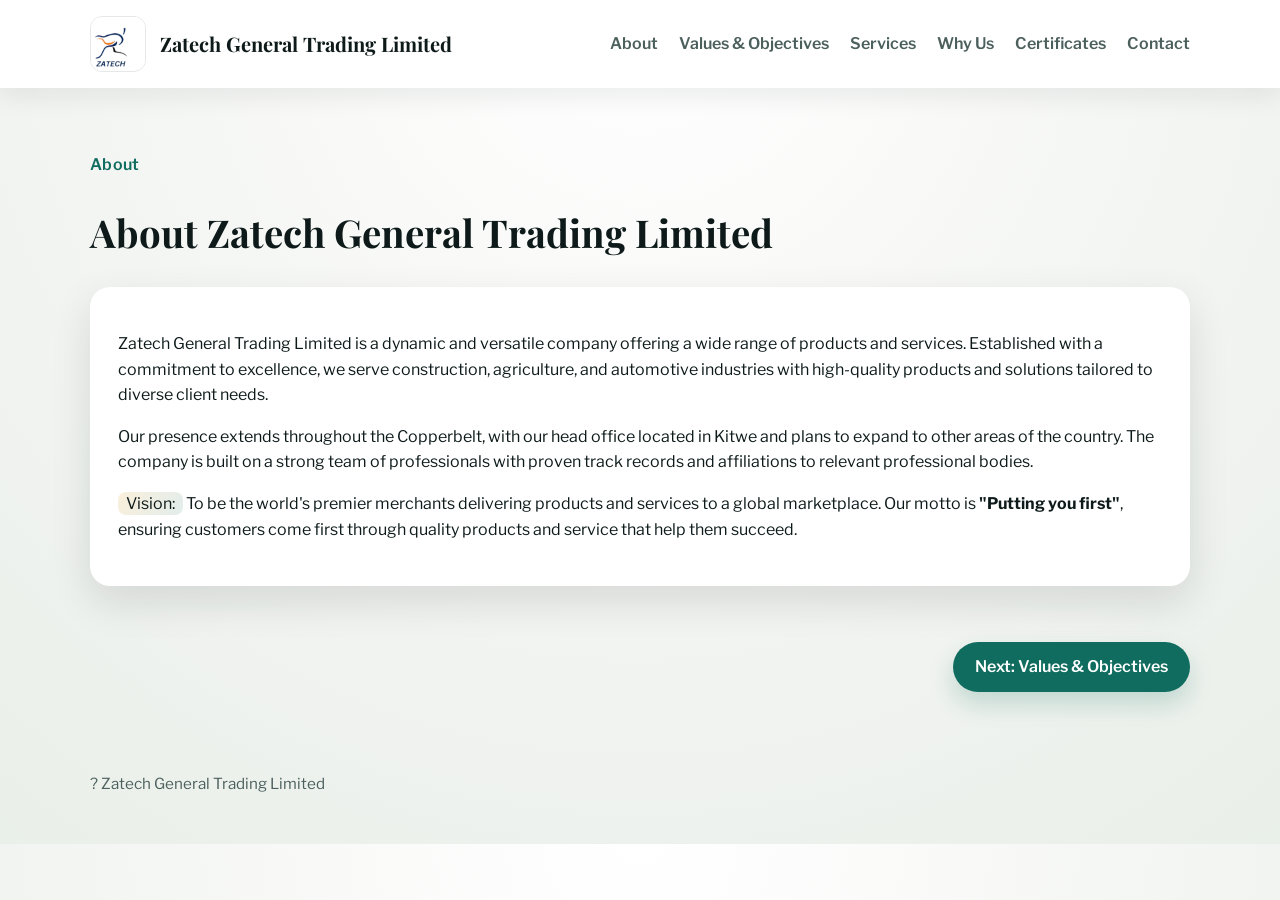
==== about.html @ f045a854 "Initial site" ====
<!doctype html>
<html lang="en">
<head>
  <meta charset="utf-8" />
  <meta name="viewport" content="width=device-width, initial-scale=1" />
  <title>About - Zatech General Trading Limited</title>
  <link rel="stylesheet" href="styles.css" />
</head>
<body>
  <header>
    <div class="container nav">
      <a class="brand" href="index.html">
        <img src="assets/zatech-logo.jpeg" alt="Zatech logo" />
        <span>Zatech General Trading Limited</span>
      </a>
      <nav>
        <a href="about.html">About</a>
        <a href="values.html">Values & Objectives</a>
        <a href="services.html">Services</a>
        <a href="why-us.html">Why Us</a>
        <a href="certificates.html">Certificates</a>
        <a href="contact.html">Contact</a>
      </nav>
    </div>
  </header>

  <main class="container">
    <section class="hero">
      <span class="tag">About</span>
      <h1>About Zatech General Trading Limited</h1>
      <div class="card">
        <p>Zatech General Trading Limited is a dynamic and versatile company offering a wide range of products and services. Established with a commitment to excellence, we serve construction, agriculture, and automotive industries with high-quality products and solutions tailored to diverse client needs.</p>
        <p>Our presence extends throughout the Copperbelt, with our head office located in Kitwe and plans to expand to other areas of the country. The company is built on a strong team of professionals with proven track records and affiliations to relevant professional bodies.</p>
        <p><span class="highlight">Vision:</span> To be the world's premier merchants delivering products and services to a global marketplace. Our motto is <strong>"Putting you first"</strong>, ensuring customers come first through quality products and service that help them succeed.</p>
      </div>
    </section>

    <div class="next-row">
      <a class="button" href="values.html">Next: Values & Objectives</a>
    </div>
  </main>

  <footer class="container">
    <div>? Zatech General Trading Limited</div>
  </footer>
</body>
</html>
---- styles.css ----
@import url('https://fonts.googleapis.com/css2?family=Libre+Franklin:wght@300;400;600;700&family=Playfair+Display:wght@500;600;700&display=swap');

:root {
  --ink: #0e1a1a;
  --muted: #4b5f5d;
  --brand: #0f6c5e;
  --brand-dark: #0a4f45;
  --accent: #e5b04b;
  --paper: #f6f4ef;
  --white: #ffffff;
  --shadow: 0 16px 40px rgba(14, 26, 26, 0.12);
}

* { box-sizing: border-box; }
html, body { margin: 0; padding: 0; }
body {
  font-family: 'Libre Franklin', system-ui, -apple-system, sans-serif;
  color: var(--ink);
  background: radial-gradient(circle at top, #ffffff 0%, #f2f4f1 60%, #e9efe9 100%);
  line-height: 1.6;
}

.container {
  width: min(1100px, 92vw);
  margin: 0 auto;
}

header {
  background: var(--white);
  position: sticky;
  top: 0;
  z-index: 10;
  box-shadow: 0 8px 24px rgba(14, 26, 26, 0.08);
}

.nav {
  display: flex;
  align-items: center;
  justify-content: space-between;
  padding: 16px 0;
  gap: 16px;
}

.brand {
  display: flex;
  align-items: center;
  gap: 14px;
  text-decoration: none;
  color: inherit;
}

.brand img {
  width: 56px;
  height: 56px;
  object-fit: cover;
  border-radius: 12px;
  border: 1px solid rgba(14, 26, 26, 0.1);
}

.brand span {
  font-family: 'Playfair Display', serif;
  font-size: 1.25rem;
  font-weight: 700;
}

nav a {
  text-decoration: none;
  color: var(--muted);
  font-weight: 600;
  margin-left: 18px;
}

nav a:hover { color: var(--brand); }

.hero {
  padding: 64px 0 32px;
  display: grid;
  gap: 24px;
}

.hero h1 {
  font-family: 'Playfair Display', serif;
  font-size: clamp(2rem, 3vw, 3rem);
  margin: 0;
}

.card {
  background: var(--white);
  border-radius: 20px;
  padding: 28px;
  box-shadow: var(--shadow);
}

.grid {
  display: grid;
  gap: 24px;
}

.grid-2 { grid-template-columns: repeat(auto-fit, minmax(260px, 1fr)); }

.tag {
  display: inline-flex;
  align-items: center;
  gap: 8px;
  font-weight: 600;
  color: var(--brand);
  letter-spacing: 0.02em;
}

.button {
  display: inline-flex;
  align-items: center;
  justify-content: center;
  padding: 12px 22px;
  border-radius: 999px;
  border: none;
  background: var(--brand);
  color: var(--white);
  font-weight: 600;
  text-decoration: none;
  box-shadow: 0 12px 24px rgba(15, 108, 94, 0.2);
}

.button.secondary {
  background: var(--white);
  color: var(--brand);
  border: 1px solid var(--brand);
  box-shadow: none;
}

.section-title {
  font-family: 'Playfair Display', serif;
  font-size: 1.6rem;
  margin-bottom: 12px;
}

.list {
  display: grid;
  gap: 12px;
  padding-left: 0;
  list-style: none;
}

.list li {
  padding: 10px 14px;
  background: #f5f8f6;
  border-radius: 12px;
  border-left: 4px solid var(--accent);
}

footer {
  padding: 32px 0 48px;
  color: var(--muted);
  font-size: 0.95rem;
}

.next-row {
  display: flex;
  justify-content: flex-end;
  padding: 24px 0 48px;
}

.highlight {
  background: linear-gradient(120deg, rgba(229,176,75,0.2), rgba(15,108,94,0.12));
  padding: 2px 8px;
  border-radius: 8px;
}

@media (max-width: 720px) {
  nav { display: none; }
  .nav { justify-content: center; }
  .hero { padding-top: 42px; }
}
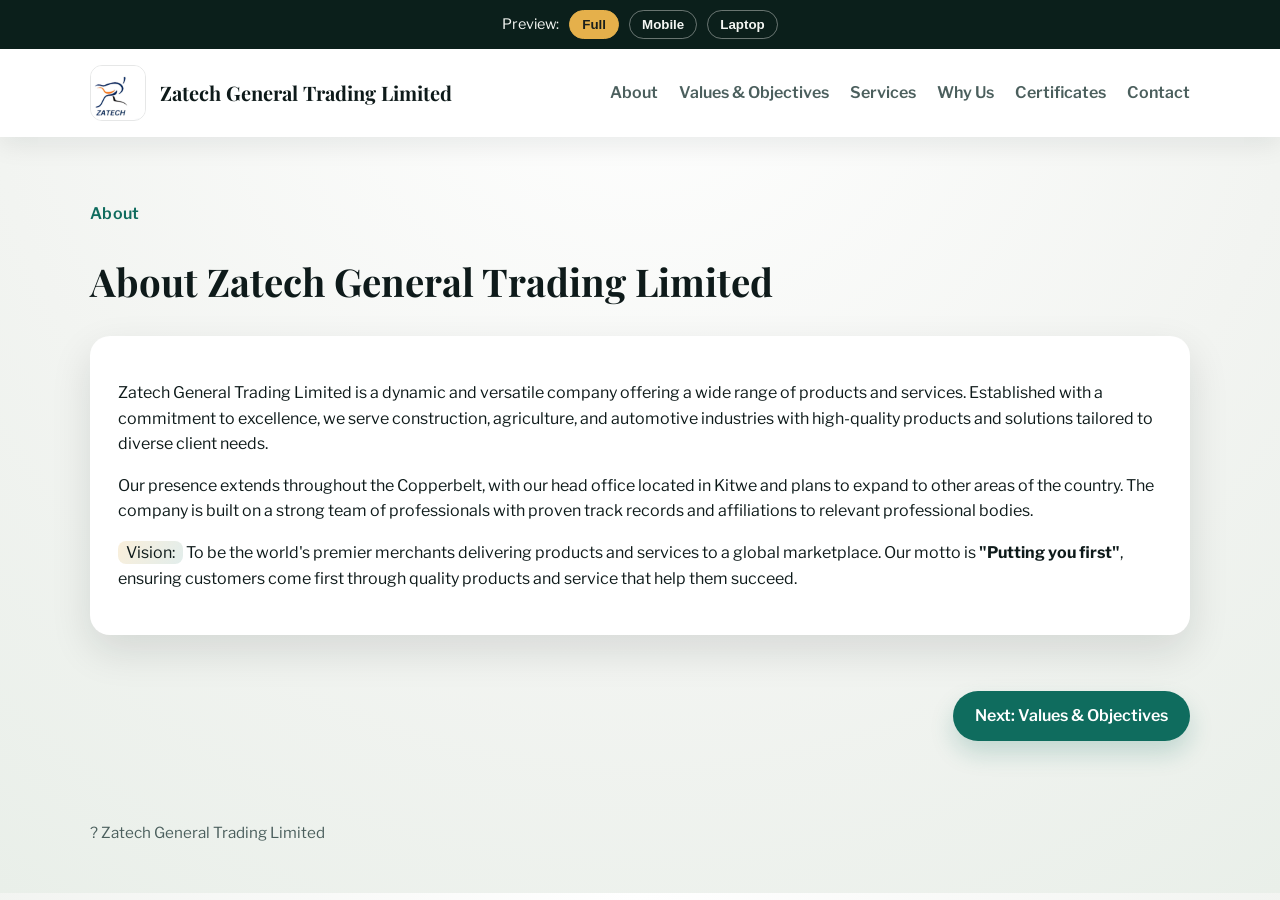
==== commit 73db2eb9: "Add device preview toggle" ====
--- a/about.html
+++ b/about.html
@@ -5,6 +5,7 @@
   <meta name="viewport" content="width=device-width, initial-scale=1" />
   <title>About - Zatech General Trading Limited</title>
   <link rel="stylesheet" href="styles.css" />
+  <script src="preview.js" defer></script>
 </head>
 <body>
   <header>
--- a/styles.css
+++ b/styles.css
@@ -20,6 +20,62 @@
   line-height: 1.6;
 }
 
+.preview-bar {
+  position: sticky;
+  top: 0;
+  z-index: 20;
+  background: #0b1f1b;
+  color: #f4f6f3;
+  display: flex;
+  align-items: center;
+  justify-content: center;
+  gap: 10px;
+  padding: 10px 16px;
+  font-size: 0.9rem;
+}
+
+.preview-bar button {
+  background: transparent;
+  border: 1px solid rgba(244, 246, 243, 0.4);
+  color: inherit;
+  padding: 6px 12px;
+  border-radius: 999px;
+  font-weight: 600;
+  cursor: pointer;
+}
+
+.preview-bar button.active {
+  background: var(--accent);
+  color: #1a1f1c;
+  border-color: var(--accent);
+}
+
+.preview-frame {
+  width: 100%;
+}
+
+body.preview-mobile,
+body.preview-laptop {
+  background: linear-gradient(135deg, #e1e6e2 0%, #f7f3ea 100%);
+}
+
+body.preview-mobile .preview-frame,
+body.preview-laptop .preview-frame {
+  margin: 16px auto 40px;
+  background: var(--white);
+  border-radius: 24px;
+  box-shadow: 0 24px 60px rgba(14, 26, 26, 0.2);
+  overflow: hidden;
+}
+
+body.preview-mobile .preview-frame {
+  max-width: 390px;
+}
+
+body.preview-laptop .preview-frame {
+  max-width: 1100px;
+}
+
 .container {
   width: min(1100px, 92vw);
   margin: 0 auto;
@@ -168,6 +224,21 @@
 
 @media (max-width: 720px) {
   nav { display: none; }
-  .nav { justify-content: center; }
-  .hero { padding-top: 42px; }
-}
+  .nav { justify-content: center; padding: 12px 0; }
+  .brand { gap: 10px; }
+  .brand img { width: 48px; height: 48px; }
+  .brand span { font-size: 1.05rem; text-align: center; }
+  .hero { padding: 42px 0 24px; }
+  .card { padding: 20px; }
+  .section-title { font-size: 1.35rem; }
+  .button { width: 100%; }
+  .next-row { justify-content: stretch; }
+  .list li { padding: 10px 12px; }
+}
+
+@media (max-width: 520px) {
+  body { font-size: 0.98rem; }
+  .hero h1 { font-size: clamp(1.6rem, 6vw, 2.2rem); }
+  .grid { gap: 16px; }
+  .card { border-radius: 16px; }
+}
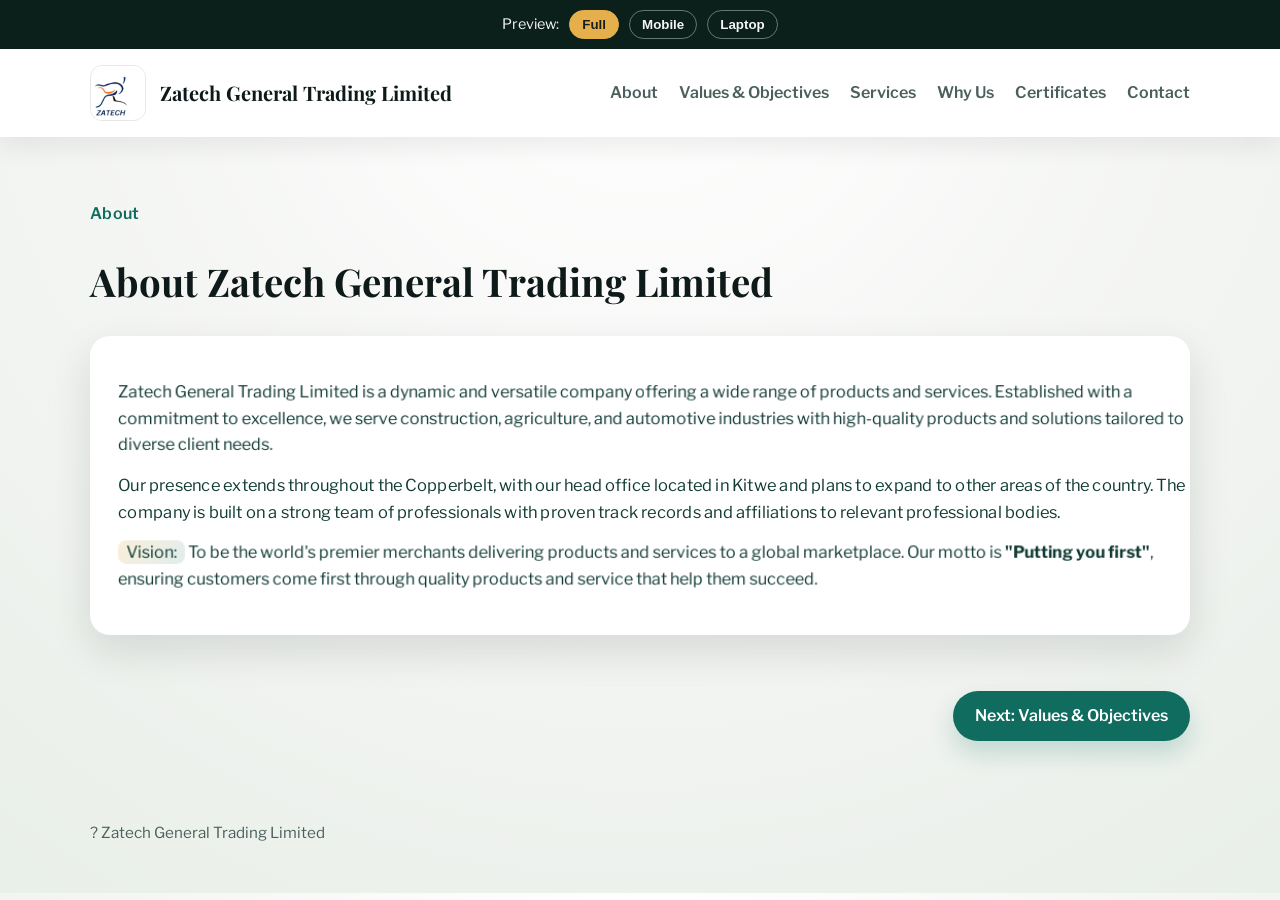
==== commit 795a4d9c: "Add interactive text on scroll" ====
--- a/about.html
+++ b/about.html
@@ -30,9 +30,9 @@
       <span class="tag">About</span>
       <h1>About Zatech General Trading Limited</h1>
       <div class="card">
-        <p>Zatech General Trading Limited is a dynamic and versatile company offering a wide range of products and services. Established with a commitment to excellence, we serve construction, agriculture, and automotive industries with high-quality products and solutions tailored to diverse client needs.</p>
-        <p>Our presence extends throughout the Copperbelt, with our head office located in Kitwe and plans to expand to other areas of the country. The company is built on a strong team of professionals with proven track records and affiliations to relevant professional bodies.</p>
-        <p><span class="highlight">Vision:</span> To be the world's premier merchants delivering products and services to a global marketplace. Our motto is <strong>"Putting you first"</strong>, ensuring customers come first through quality products and service that help them succeed.</p>
+        <p class="interactive-text">Zatech General Trading Limited is a dynamic and versatile company offering a wide range of products and services. Established with a commitment to excellence, we serve construction, agriculture, and automotive industries with high-quality products and solutions tailored to diverse client needs.</p>
+        <p class="interactive-text">Our presence extends throughout the Copperbelt, with our head office located in Kitwe and plans to expand to other areas of the country. The company is built on a strong team of professionals with proven track records and affiliations to relevant professional bodies.</p>
+        <p class="interactive-text"><span class="highlight">Vision:</span> To be the world's premier merchants delivering products and services to a global marketplace. Our motto is <strong>"Putting you first"</strong>, ensuring customers come first through quality products and service that help them succeed.</p>
       </div>
     </section>
 
--- a/styles.css
+++ b/styles.css
@@ -220,6 +220,26 @@
   background: linear-gradient(120deg, rgba(229,176,75,0.2), rgba(15,108,94,0.12));
   padding: 2px 8px;
   border-radius: 8px;
+}
+
+.interactive-text {
+  transition: transform 0.35s ease, color 0.35s ease;
+  transform-origin: left center;
+  will-change: transform;
+}
+
+.interactive-text.focus {
+  transform: scale(1.03);
+  color: #103a33;
+}
+
+@media (prefers-reduced-motion: reduce) {
+  .interactive-text {
+    transition: none;
+  }
+  .interactive-text.focus {
+    transform: none;
+  }
 }
 
 @media (max-width: 720px) {
